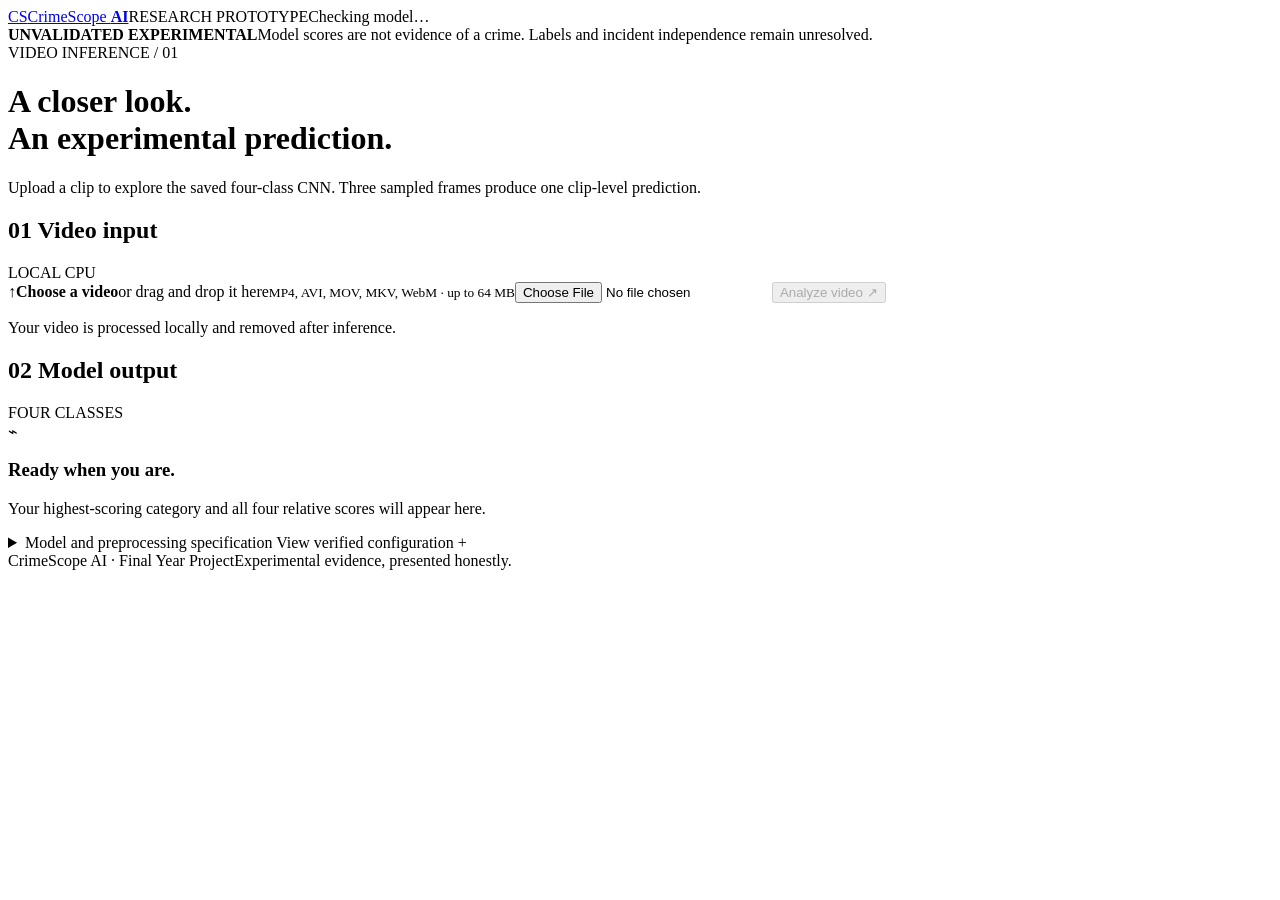
==== web/templates/index.html @ ce889d55 "Add verified experimental video inference web prototype" ====
<!doctype html>
<html lang="en">
<head><meta charset="utf-8"><meta name="viewport" content="width=device-width,initial-scale=1"><title>CrimeScope AI · Experimental video inference</title><link rel="icon" href="/static/favicon.svg"><link rel="stylesheet" href="/static/app.css"><script src="/static/app.js" defer></script></head>
<body>
<header><a class="brand" href="/">CS<span>CrimeScope <b>AI</b></span></a><span class="tag">RESEARCH PROTOTYPE</span><span class="status" id="model-status">Checking model…</span></header>
<main>
<div class="warning" role="note"><strong>UNVALIDATED EXPERIMENTAL</strong><span>Model scores are not evidence of a crime. Labels and incident independence remain unresolved.</span></div>
<div class="intro"><div class="eyebrow">VIDEO INFERENCE / 01</div><h1>A closer look.<br><span>An experimental prediction.</span></h1><p>Upload a clip to explore the saved four-class CNN. Three sampled frames produce one clip-level prediction.</p></div>
<div class="workspace">
<section class="panel upload-panel" aria-labelledby="upload-heading"><div class="panel-head"><h2 id="upload-heading"><span>01</span> Video input</h2><span class="small">LOCAL CPU</span></div>
<label class="dropzone" id="dropzone" for="video-file"><span class="upload-icon" aria-hidden="true">↑</span><strong>Choose a video</strong><span>or drag and drop it here</span><small>MP4, AVI, MOV, MKV, WebM · up to 64 MB</small><input id="video-file" type="file" accept=".mp4,.avi,.mov,.mkv,.webm" aria-label="Upload video"></label>
<div id="selected" hidden><div class="file-row"><strong id="filename"></strong><span id="filesize"></span></div><video id="preview" controls preload="metadata"></video></div>
<button id="analyze" type="button" disabled>Analyze video <span aria-hidden="true">↗</span></button>
<p class="privacy">Your video is processed locally and removed after inference.</p><p id="error" role="alert" hidden></p>
</section>
<section class="panel result-panel" aria-labelledby="result-heading"><div class="panel-head"><h2 id="result-heading"><span>02</span> Model output</h2><span class="small">FOUR CLASSES</span></div>
<div id="empty"><div class="signal" aria-hidden="true">⌁</div><h3>Ready when you are.</h3><p>Your highest-scoring category and all four relative scores will appear here.</p></div>
<div id="results" hidden><div class="eyebrow">HIGHEST MODEL SCORE</div><div class="prediction-row"><h3 id="prediction"></h3><strong id="confidence"></strong></div><p class="score-note">Uncalibrated confidence score · not a probability that a crime occurred.</p><div id="scores" aria-label="Four-class confidence scores"></div><div class="result-warning">UNVALIDATED EXPERIMENTAL<br><span>A forced choice among four categories. No Normal or Unknown class is available.</span></div><div class="frame-heading"><h4>Sampled model inputs</h4><span>RGB · 64 × 64</span></div><div id="frames" class="frames"></div><p id="sampling" class="small"></p></div>
<p id="progress" role="status" aria-live="polite"></p>
</section>
</div>
<details class="model-details"><summary>Model and preprocessing specification <span>View verified configuration +</span></summary><div class="spec-grid"><div><h4>Saved experimental CNN</h4><p id="architecture"></p><p id="checkpoint"></p></div><div><h4>Identical frame pipeline</h4><p>3 uniform frame indices → OpenCV linear resize → RGB 64 × 64 → CHW float32 / 255.</p><p>Frame logits are averaged before softmax. Audio is not analyzed.</p></div><div><h4>Interpretation limits</h4><p>Burglary · Stealing · Fighting · Vandalism, in checkpoint order.</p><p>No validated accuracy claim, incident determination, or generated crime scenario.</p></div></div></details>
<footer><span>CrimeScope AI · Final Year Project</span><span>Experimental evidence, presented honestly.</span></footer>
</main></body></html>
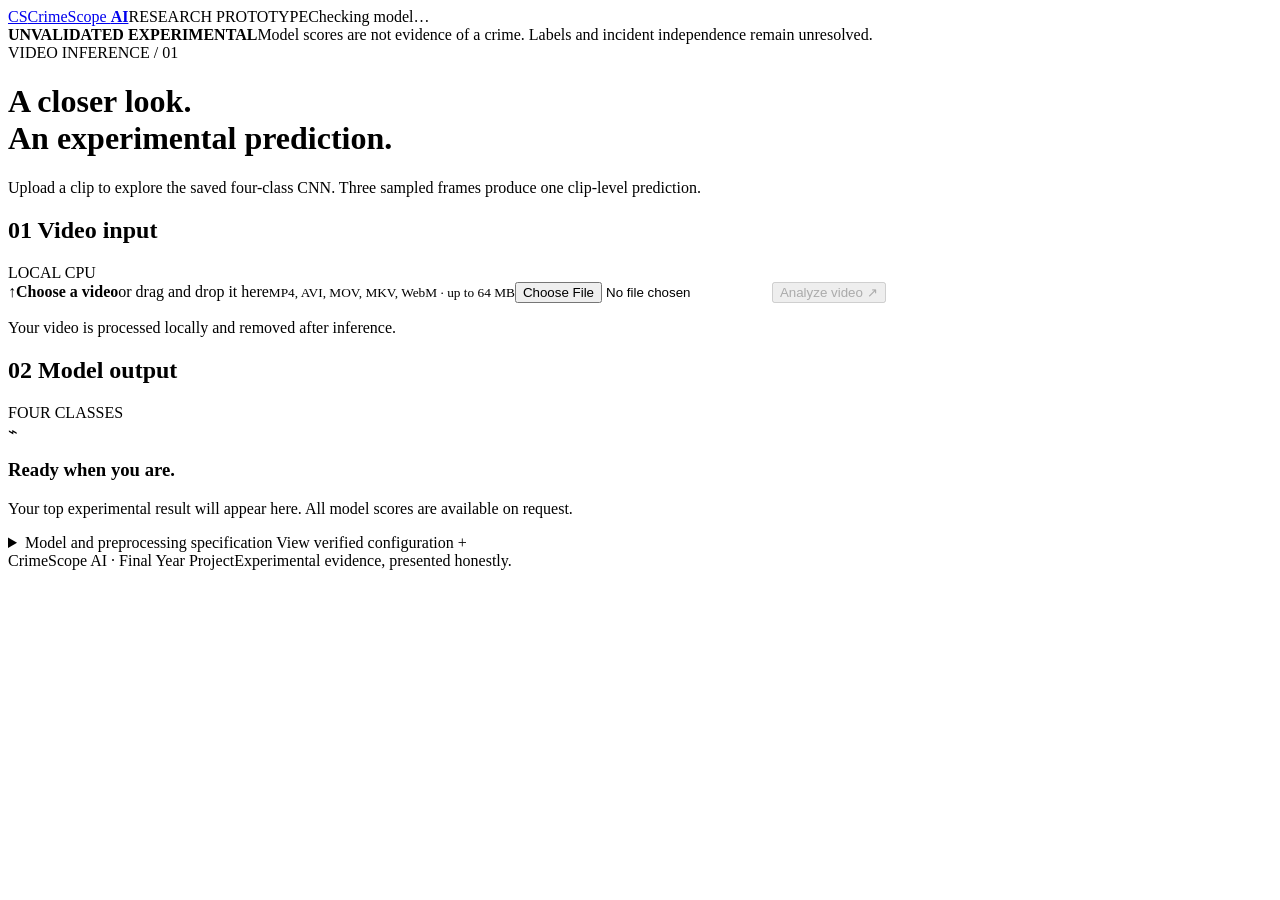
==== commit 043d848b: "Simplify inference scores and flag inconclusive experimental results" ====
--- a/web/templates/index.html
+++ b/web/templates/index.html
@@ -1,6 +1,6 @@
 <!doctype html>
 <html lang="en">
-<head><meta charset="utf-8"><meta name="viewport" content="width=device-width,initial-scale=1"><title>CrimeScope AI · Experimental video inference</title><link rel="icon" href="/static/favicon.svg"><link rel="stylesheet" href="/static/app.css"><script src="/static/app.js" defer></script></head>
+<head><meta charset="utf-8"><meta name="viewport" content="width=device-width,initial-scale=1"><title>CrimeScope AI · Experimental video inference</title><link rel="icon" href="/static/favicon.svg"><link rel="stylesheet" href="/static/app.css"><script src="/static/score-policy.js" defer></script><script src="/static/app.js" defer></script></head>
 <body>
 <header><a class="brand" href="/">CS<span>CrimeScope <b>AI</b></span></a><span class="tag">RESEARCH PROTOTYPE</span><span class="status" id="model-status">Checking model…</span></header>
 <main>
@@ -14,8 +14,8 @@
 <p class="privacy">Your video is processed locally and removed after inference.</p><p id="error" role="alert" hidden></p>
 </section>
 <section class="panel result-panel" aria-labelledby="result-heading"><div class="panel-head"><h2 id="result-heading"><span>02</span> Model output</h2><span class="small">FOUR CLASSES</span></div>
-<div id="empty"><div class="signal" aria-hidden="true">⌁</div><h3>Ready when you are.</h3><p>Your highest-scoring category and all four relative scores will appear here.</p></div>
-<div id="results" hidden><div class="eyebrow">HIGHEST MODEL SCORE</div><div class="prediction-row"><h3 id="prediction"></h3><strong id="confidence"></strong></div><p class="score-note">Uncalibrated confidence score · not a probability that a crime occurred.</p><div id="scores" aria-label="Four-class confidence scores"></div><div class="result-warning">UNVALIDATED EXPERIMENTAL<br><span>A forced choice among four categories. No Normal or Unknown class is available.</span></div><div class="frame-heading"><h4>Sampled model inputs</h4><span>RGB · 64 × 64</span></div><div id="frames" class="frames"></div><p id="sampling" class="small"></p></div>
+<div id="empty"><div class="signal" aria-hidden="true">⌁</div><h3>Ready when you are.</h3><p>Your top experimental result will appear here. All model scores are available on request.</p></div>
+<div id="results" hidden><div class="eyebrow">EXPERIMENTAL RESULT</div><div class="prediction-row"><h3 id="prediction"></h3><strong id="confidence"></strong></div><p id="highest-category" class="highest-category" hidden></p><p id="decision-reason" class="decision-reason" role="status" hidden></p><p class="score-note">Uncalibrated relative model score · not a probability that a crime occurred.</p><details id="all-scores" class="all-scores"><summary>View all model scores</summary><p class="score-note">Uncalibrated relative scores in checkpoint class order.</p><div id="scores" aria-label="All four relative model scores"></div></details><p class="threshold-note">Experimental display rule: inconclusive if the top score is below 50% or leads the next score by less than 10 percentage points. This heuristic is not calibrated or validated.</p><div class="result-warning">UNVALIDATED EXPERIMENTAL<br><span>A forced choice among four categories. No Normal or Unknown class is available.</span></div><div class="frame-heading"><h4>Sampled model inputs</h4><span>RGB · 64 × 64</span></div><div id="frames" class="frames"></div><p id="sampling" class="small"></p></div>
 <p id="progress" role="status" aria-live="polite"></p>
 </section>
 </div>
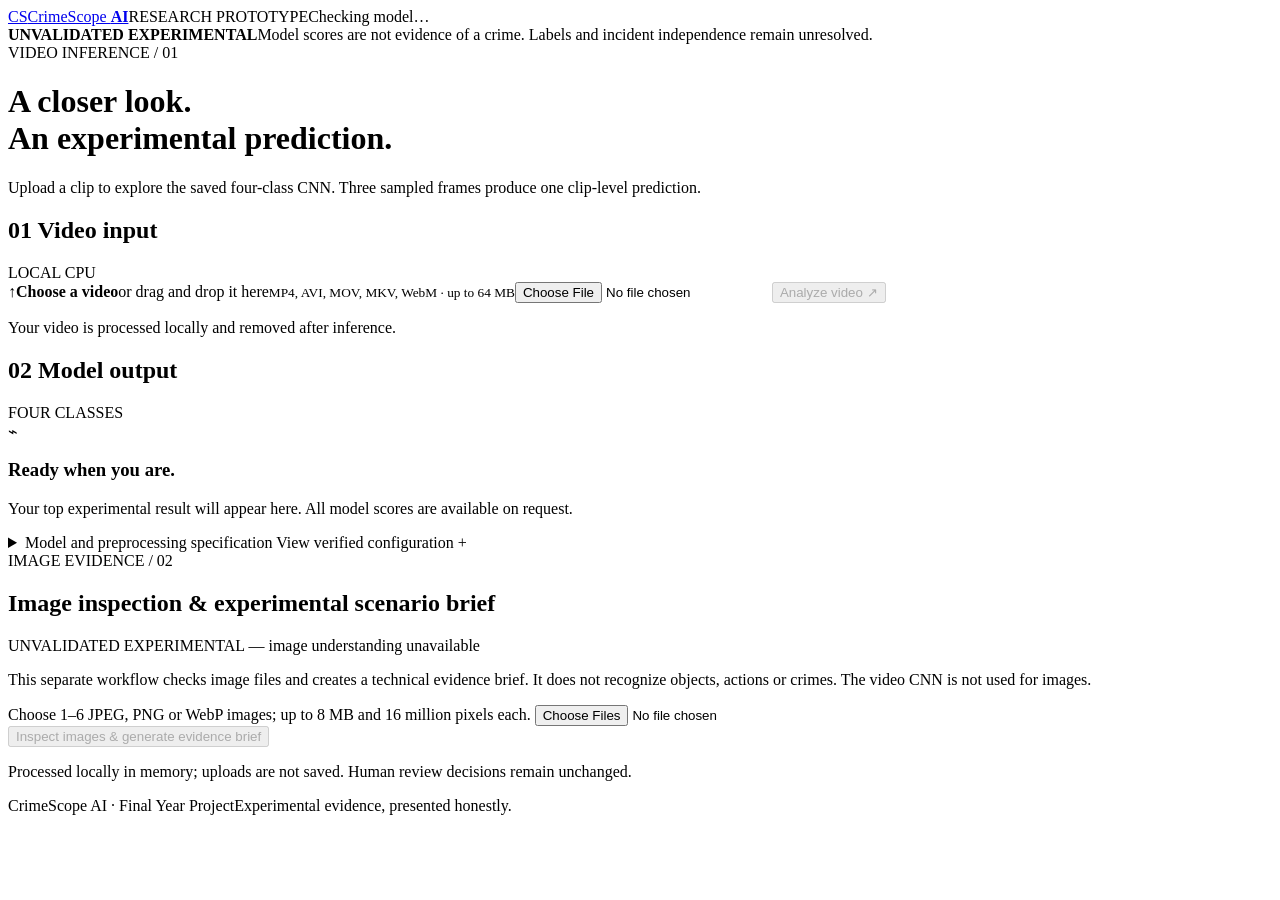
==== commit 04b42aaa: "Add bounded image inspection and evidence-grounded experimental briefs" ====
--- a/web/templates/index.html
+++ b/web/templates/index.html
@@ -20,5 +20,16 @@
 </section>
 </div>
 <details class="model-details"><summary>Model and preprocessing specification <span>View verified configuration +</span></summary><div class="spec-grid"><div><h4>Saved experimental CNN</h4><p id="architecture"></p><p id="checkpoint"></p></div><div><h4>Identical frame pipeline</h4><p>3 uniform frame indices → OpenCV linear resize → RGB 64 × 64 → CHW float32 / 255.</p><p>Frame logits are averaged before softmax. Audio is not analyzed.</p></div><div><h4>Interpretation limits</h4><p>Burglary · Stealing · Fighting · Vandalism, in checkpoint order.</p><p>No validated accuracy claim, incident determination, or generated crime scenario.</p></div></div></details>
+<section class="panel image-section" aria-labelledby="image-heading">
+<div class="eyebrow">IMAGE EVIDENCE / 02</div><h2 id="image-heading">Image inspection &amp; experimental scenario brief</h2>
+<p class="result-warning">UNVALIDATED EXPERIMENTAL — image understanding unavailable</p>
+<p>This separate workflow checks image files and creates a technical evidence brief. It does not recognize objects, actions or crimes. The video CNN is not used for images.</p>
+<label for="image-files">Choose 1–6 JPEG, PNG or WebP images; up to 8 MB and 16 million pixels each.</label>
+<input id="image-files" type="file" multiple accept="image/jpeg,image/png,image/webp">
+<div id="image-previews" class="image-previews"></div><button id="analyze-images" type="button" disabled>Inspect images &amp; generate evidence brief</button>
+<p id="image-status" role="status" aria-live="polite"></p><p id="image-error" role="alert" hidden></p>
+<div id="image-results" hidden><h3>Experimental evidence brief</h3><p>Deterministic template, not AI scene understanding. No calibrated confidence scores are available.</p><div id="image-brief"></div><details><summary>Image provenance and preprocessing</summary><div id="image-provenance"></div></details></div>
+<p class="privacy">Processed locally in memory; uploads are not saved. Human review decisions remain unchanged.</p>
+</section><script src="/static/images.js" defer></script>
 <footer><span>CrimeScope AI · Final Year Project</span><span>Experimental evidence, presented honestly.</span></footer>
 </main></body></html>
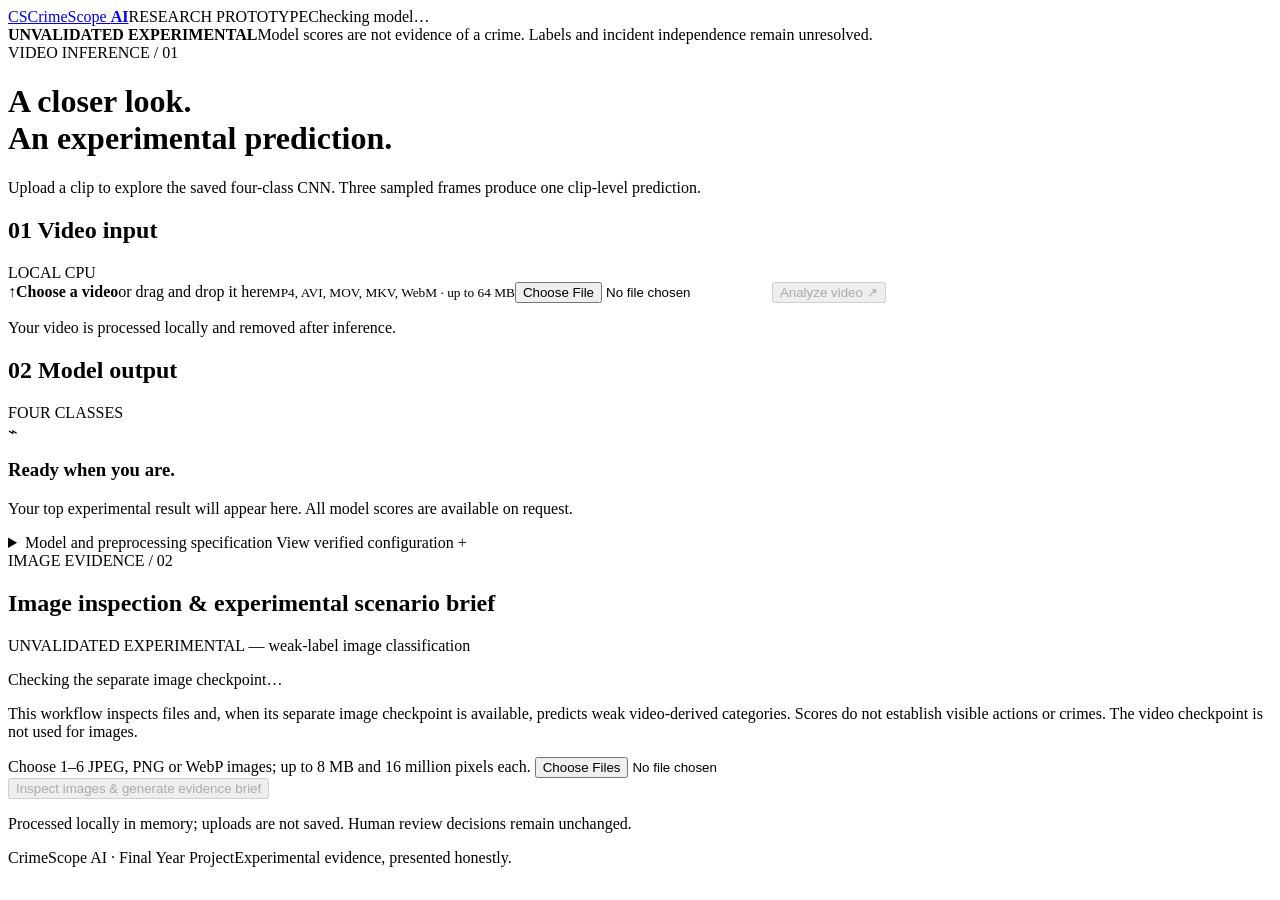
==== commit 0be400ac: "Train and integrate isolated weak-label image CNN with verified Colab evidence" ====
--- a/web/templates/index.html
+++ b/web/templates/index.html
@@ -1,6 +1,6 @@
 <!doctype html>
 <html lang="en">
-<head><meta charset="utf-8"><meta name="viewport" content="width=device-width,initial-scale=1"><title>CrimeScope AI · Experimental video inference</title><link rel="icon" href="/static/favicon.svg"><link rel="stylesheet" href="/static/app.css"><script src="/static/score-policy.js" defer></script><script src="/static/app.js" defer></script></head>
+<head><meta charset="utf-8"><meta name="viewport" content="width=device-width,initial-scale=1"><title>CrimeScope AI · Experimental video inference</title><link rel="icon" href="/static/favicon.svg"><link rel="stylesheet" href="/static/app.css"><script src="/static/score-policy.js" defer></script><script src="/static/narrative.js" defer></script><script src="/static/app.js" defer></script></head>
 <body>
 <header><a class="brand" href="/">CS<span>CrimeScope <b>AI</b></span></a><span class="tag">RESEARCH PROTOTYPE</span><span class="status" id="model-status">Checking model…</span></header>
 <main>
@@ -15,20 +15,21 @@
 </section>
 <section class="panel result-panel" aria-labelledby="result-heading"><div class="panel-head"><h2 id="result-heading"><span>02</span> Model output</h2><span class="small">FOUR CLASSES</span></div>
 <div id="empty"><div class="signal" aria-hidden="true">⌁</div><h3>Ready when you are.</h3><p>Your top experimental result will appear here. All model scores are available on request.</p></div>
-<div id="results" hidden><div class="eyebrow">EXPERIMENTAL RESULT</div><div class="prediction-row"><h3 id="prediction"></h3><strong id="confidence"></strong></div><p id="highest-category" class="highest-category" hidden></p><p id="decision-reason" class="decision-reason" role="status" hidden></p><p class="score-note">Uncalibrated relative model score · not a probability that a crime occurred.</p><details id="all-scores" class="all-scores"><summary>View all model scores</summary><p class="score-note">Uncalibrated relative scores in checkpoint class order.</p><div id="scores" aria-label="All four relative model scores"></div></details><p class="threshold-note">Experimental display rule: inconclusive if the top score is below 50% or leads the next score by less than 10 percentage points. This heuristic is not calibrated or validated.</p><div class="result-warning">UNVALIDATED EXPERIMENTAL<br><span>A forced choice among four categories. No Normal or Unknown class is available.</span></div><div class="frame-heading"><h4>Sampled model inputs</h4><span>RGB · 64 × 64</span></div><div id="frames" class="frames"></div><p id="sampling" class="small"></p></div>
+<div id="results" hidden><div class="eyebrow">EXPERIMENTAL RESULT</div><div class="prediction-row"><h3 id="prediction"></h3><strong id="confidence"></strong></div><p id="highest-category" class="highest-category" hidden></p><p id="decision-reason" class="decision-reason" role="status" hidden></p><p class="score-note">Uncalibrated relative model score · not a probability that a crime occurred.</p><details id="all-scores" class="all-scores"><summary>View all model scores</summary><p class="score-note">Uncalibrated relative scores in checkpoint class order.</p><div id="scores" aria-label="All four relative model scores"></div></details><p class="threshold-note">Experimental display rule: inconclusive if the top score is below 50% or leads the next score by less than 10 percentage points. This heuristic is not calibrated or validated.</p><div class="result-warning">UNVALIDATED EXPERIMENTAL<br><span>A forced choice among four categories. No Normal or Unknown class is available.</span></div><div class="frame-heading"><h4>Sampled model inputs</h4><span>RGB · 64 × 64</span></div><div id="frames" class="frames"></div><p id="sampling" class="small"></p><div id="video-narrative" class="narrative"></div></div>
 <p id="progress" role="status" aria-live="polite"></p>
 </section>
 </div>
 <details class="model-details"><summary>Model and preprocessing specification <span>View verified configuration +</span></summary><div class="spec-grid"><div><h4>Saved experimental CNN</h4><p id="architecture"></p><p id="checkpoint"></p></div><div><h4>Identical frame pipeline</h4><p>3 uniform frame indices → OpenCV linear resize → RGB 64 × 64 → CHW float32 / 255.</p><p>Frame logits are averaged before softmax. Audio is not analyzed.</p></div><div><h4>Interpretation limits</h4><p>Burglary · Stealing · Fighting · Vandalism, in checkpoint order.</p><p>No validated accuracy claim, incident determination, or generated crime scenario.</p></div></div></details>
 <section class="panel image-section" aria-labelledby="image-heading">
 <div class="eyebrow">IMAGE EVIDENCE / 02</div><h2 id="image-heading">Image inspection &amp; experimental scenario brief</h2>
-<p class="result-warning">UNVALIDATED EXPERIMENTAL — image understanding unavailable</p>
-<p>This separate workflow checks image files and creates a technical evidence brief. It does not recognize objects, actions or crimes. The video CNN is not used for images.</p>
+<p class="result-warning">UNVALIDATED EXPERIMENTAL — weak-label image classification</p>
+<p id="image-model-status" role="status">Checking the separate image checkpoint…</p>
+<p>This workflow inspects files and, when its separate image checkpoint is available, predicts weak video-derived categories. Scores do not establish visible actions or crimes. The video checkpoint is not used for images.</p>
 <label for="image-files">Choose 1–6 JPEG, PNG or WebP images; up to 8 MB and 16 million pixels each.</label>
 <input id="image-files" type="file" multiple accept="image/jpeg,image/png,image/webp">
 <div id="image-previews" class="image-previews"></div><button id="analyze-images" type="button" disabled>Inspect images &amp; generate evidence brief</button>
 <p id="image-status" role="status" aria-live="polite"></p><p id="image-error" role="alert" hidden></p>
-<div id="image-results" hidden><h3>Experimental evidence brief</h3><p>Deterministic template, not AI scene understanding. No calibrated confidence scores are available.</p><div id="image-brief"></div><details><summary>Image provenance and preprocessing</summary><div id="image-provenance"></div></details></div>
+<div id="image-results" hidden><div id="image-predictions"></div><h3>Experimental evidence brief</h3><p>Deterministic template, not AI scene understanding. No calibrated confidence scores are available.</p><div id="image-brief"></div><details><summary>Image provenance and preprocessing</summary><div id="image-provenance"></div></details></div>
 <p class="privacy">Processed locally in memory; uploads are not saved. Human review decisions remain unchanged.</p>
 </section><script src="/static/images.js" defer></script>
 <footer><span>CrimeScope AI · Final Year Project</span><span>Experimental evidence, presented honestly.</span></footer>
